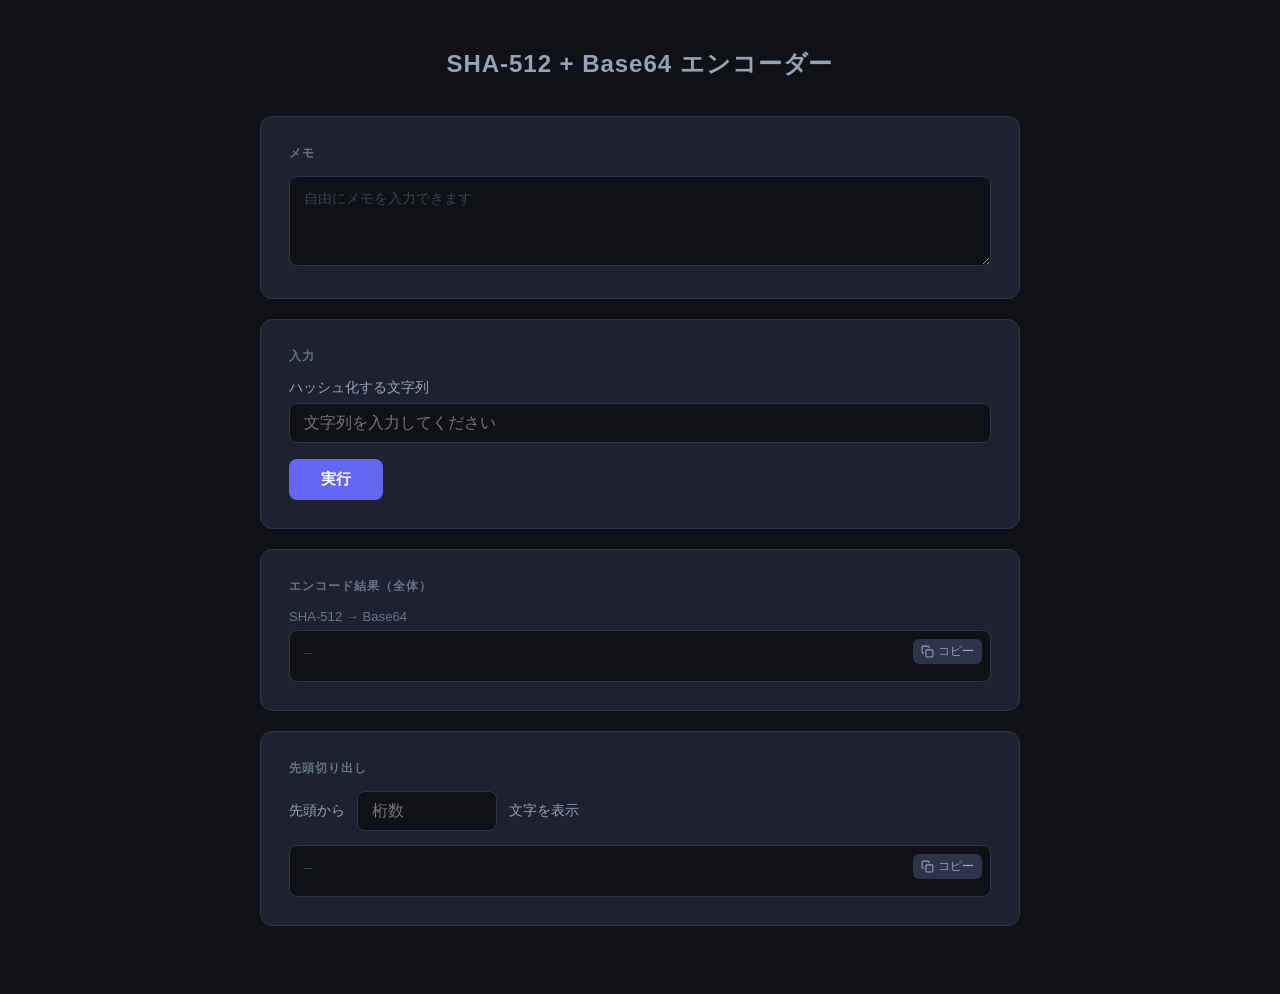
==== index.html @ a0c1e630 "change: メモエリア追加" ====
<!DOCTYPE html>
<html lang="ja">
<head>
  <meta charset="UTF-8">
  <meta name="viewport" content="width=device-width, initial-scale=1.0">
  <title>SHA-512 + Base64 エンコーダー</title>
  <link rel="stylesheet" href="style.css">
</head>
<body>
  <h1>SHA-512 + Base64 エンコーダー</h1>

  <!-- メモエリア -->
  <div class="card card--memo">
    <div class="card-title">メモ</div>
    <textarea id="memoText" placeholder="自由にメモを入力できます" spellcheck="false"></textarea>
  </div>

  <!-- 入力エリア -->
  <div class="card">
    <div class="card-title">入力</div>
    <label for="inputText">ハッシュ化する文字列</label>
    <input type="password" id="inputText" placeholder="文字列を入力してください" autocomplete="off" />
    <button class="run-btn" onclick="runHash()">実行</button>
  </div>

  <!-- 全体表示 -->
  <div class="card">
    <div class="card-title">エンコード結果（全体）</div>
    <div class="result-label">SHA-512 → Base64</div>
    <div class="result-box empty" id="fullResult">
      <span id="fullText">—</span>
      <button class="copy-btn" id="copyFull" onclick="copyText('fullText', 'copyFull')" title="コピー">
        <svg viewBox="0 0 24 24" fill="none" stroke="currentColor" stroke-width="2" stroke-linecap="round" stroke-linejoin="round">
          <rect x="9" y="9" width="13" height="13" rx="2" ry="2"/>
          <path d="M5 15H4a2 2 0 0 1-2-2V4a2 2 0 0 1 2-2h9a2 2 0 0 1 2 2v1"/>
        </svg>
        コピー
      </button>
    </div>
  </div>

  <!-- 先頭N文字 -->
  <div class="card">
    <div class="card-title">先頭切り出し</div>
    <div class="trim-row">
      <label for="trimLen">先頭から</label>
      <input type="number" id="trimLen" min="1" max="999" placeholder="桁数" oninput="updateTrim()" />
      <label>文字を表示</label>
    </div>
    <div class="result-box empty" id="trimResult">
      <span id="trimText">—</span>
      <button class="copy-btn" id="copyTrim" onclick="copyText('trimText', 'copyTrim')" title="コピー">
        <svg viewBox="0 0 24 24" fill="none" stroke="currentColor" stroke-width="2" stroke-linecap="round" stroke-linejoin="round">
          <rect x="9" y="9" width="13" height="13" rx="2" ry="2"/>
          <path d="M5 15H4a2 2 0 0 1-2-2V4a2 2 0 0 1 2-2h9a2 2 0 0 1 2 2v1"/>
        </svg>
        コピー
      </button>
    </div>
  </div>

  <script src="script.js"></script>
</body>
</html>
---- style.css ----
*, *::before, *::after { box-sizing: border-box; margin: 0; padding: 0; }

body {
  font-family: 'Segoe UI', 'Helvetica Neue', Arial, sans-serif;
  background: #0f1117;
  color: #e2e8f0;
  min-height: 100vh;
  display: flex;
  flex-direction: column;
  align-items: center;
  padding: 48px 16px;
}

h1 {
  font-size: 1.5rem;
  font-weight: 600;
  letter-spacing: 0.04em;
  color: #94a3b8;
  margin-bottom: 36px;
}

.card {
  background: #1e2130;
  border: 1px solid #2d3348;
  border-radius: 12px;
  padding: 28px;
  width: 100%;
  max-width: 760px;
  margin-bottom: 20px;
}

.card-title {
  font-size: 0.78rem;
  font-weight: 600;
  letter-spacing: 0.08em;
  text-transform: uppercase;
  color: #64748b;
  margin-bottom: 14px;
}

label {
  display: block;
  font-size: 0.85rem;
  color: #94a3b8;
  margin-bottom: 6px;
}

input[type="password"],
input[type="number"] {
  width: 100%;
  background: #0f1117;
  border: 1px solid #2d3348;
  border-radius: 8px;
  color: #e2e8f0;
  font-size: 1rem;
  padding: 10px 14px;
  outline: none;
  transition: border-color 0.2s;
}

input[type="password"]:focus,
input[type="number"]:focus {
  border-color: #6366f1;
}

input[type="number"] { width: 140px; }

.run-btn {
  margin-top: 16px;
  background: #6366f1;
  color: #fff;
  border: none;
  border-radius: 8px;
  font-size: 0.95rem;
  font-weight: 600;
  padding: 10px 32px;
  cursor: pointer;
  transition: background 0.2s;
}

.run-btn:hover { background: #4f46e5; }
.run-btn:active { background: #4338ca; }

.result-label {
  font-size: 0.82rem;
  color: #64748b;
  margin-bottom: 6px;
}

.result-box {
  position: relative;
  background: #0f1117;
  border: 1px solid #2d3348;
  border-radius: 8px;
  padding: 12px 48px 12px 14px;
  min-height: 52px;
  font-family: 'Consolas', 'Courier New', monospace;
  font-size: 0.82rem;
  color: #a5b4fc;
  word-break: break-all;
  line-height: 1.6;
}

.result-box.empty { color: #374151; }

.copy-btn {
  position: absolute;
  top: 8px;
  right: 8px;
  background: #2d3348;
  border: none;
  border-radius: 6px;
  color: #94a3b8;
  cursor: pointer;
  padding: 4px 8px;
  font-size: 0.75rem;
  display: flex;
  align-items: center;
  gap: 4px;
  transition: background 0.15s, color 0.15s;
}

.copy-btn:hover { background: #6366f1; color: #fff; }
.copy-btn.copied { background: #10b981; color: #fff; }

.copy-btn svg { width: 13px; height: 13px; flex-shrink: 0; }

.trim-row {
  display: flex;
  align-items: center;
  gap: 12px;
  margin-bottom: 14px;
}

.trim-row label { margin-bottom: 0; white-space: nowrap; }

textarea {
  width: 100%;
  background: #0f1117;
  border: 1px solid #2d3348;
  border-radius: 8px;
  color: #e2e8f0;
  font-family: 'Segoe UI', 'Helvetica Neue', Arial, sans-serif;
  font-size: 0.9rem;
  line-height: 1.6;
  padding: 10px 14px;
  outline: none;
  resize: vertical;
  min-height: 90px;
  transition: border-color 0.2s;
}

textarea:focus { border-color: #6366f1; }
textarea::placeholder { color: #374151; }
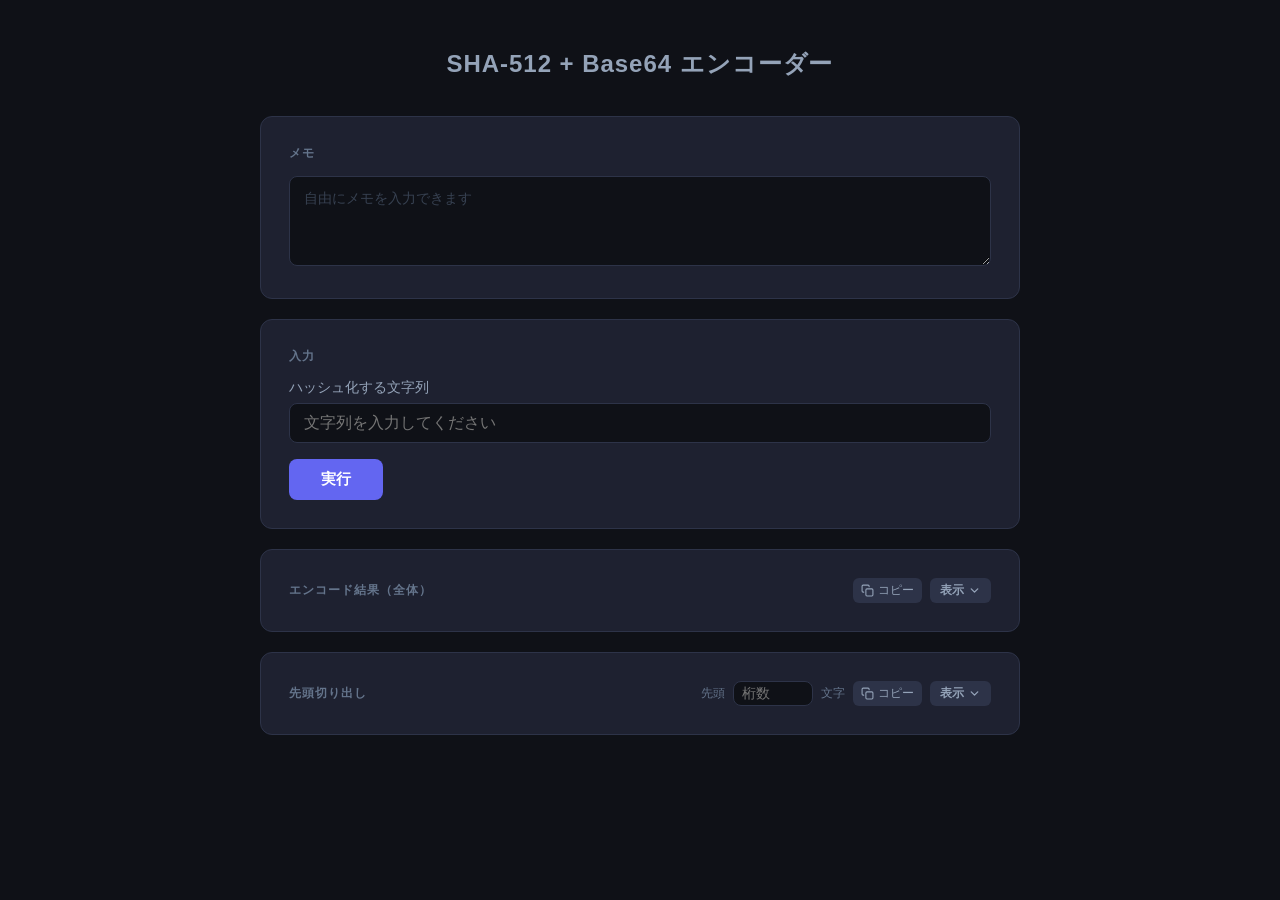
==== commit 20f35b2a: "change: 実行結果を見えないように改修" ====
--- a/index.html
+++ b/index.html
@@ -25,37 +25,59 @@
 
   <!-- 全体表示 -->
   <div class="card">
-    <div class="card-title">エンコード結果（全体）</div>
-    <div class="result-label">SHA-512 → Base64</div>
-    <div class="result-box empty" id="fullResult">
-      <span id="fullText">—</span>
-      <button class="copy-btn" id="copyFull" onclick="copyText('fullText', 'copyFull')" title="コピー">
-        <svg viewBox="0 0 24 24" fill="none" stroke="currentColor" stroke-width="2" stroke-linecap="round" stroke-linejoin="round">
-          <rect x="9" y="9" width="13" height="13" rx="2" ry="2"/>
-          <path d="M5 15H4a2 2 0 0 1-2-2V4a2 2 0 0 1 2-2h9a2 2 0 0 1 2 2v1"/>
-        </svg>
-        コピー
-      </button>
+    <div class="card-header">
+      <span class="card-title">エンコード結果（全体）</span>
+      <div class="card-header-actions">
+        <button class="copy-btn" id="copyFull" onclick="copyText('fullText', 'copyFull')" title="コピー">
+          <svg viewBox="0 0 24 24" fill="none" stroke="currentColor" stroke-width="2" stroke-linecap="round" stroke-linejoin="round">
+            <rect x="9" y="9" width="13" height="13" rx="2" ry="2"/>
+            <path d="M5 15H4a2 2 0 0 1-2-2V4a2 2 0 0 1 2-2h9a2 2 0 0 1 2 2v1"/>
+          </svg>
+          コピー
+        </button>
+        <button class="toggle-btn" onclick="toggleCard(this)" aria-expanded="false">
+          表示
+          <svg class="toggle-icon" viewBox="0 0 24 24" fill="none" stroke="currentColor" stroke-width="2.5" stroke-linecap="round" stroke-linejoin="round">
+            <polyline points="6 9 12 15 18 9"/>
+          </svg>
+        </button>
+      </div>
+    </div>
+    <div class="card-body" hidden>
+      <div class="result-label">SHA-512 → Base64</div>
+      <div class="result-box" id="fullResult">
+        <span id="fullText">—</span>
+      </div>
     </div>
   </div>
 
   <!-- 先頭N文字 -->
   <div class="card">
-    <div class="card-title">先頭切り出し</div>
-    <div class="trim-row">
-      <label for="trimLen">先頭から</label>
-      <input type="number" id="trimLen" min="1" max="999" placeholder="桁数" oninput="updateTrim()" />
-      <label>文字を表示</label>
+    <div class="card-header">
+      <span class="card-title">先頭切り出し</span>
+      <div class="card-header-actions">
+        <label class="trim-inline" for="trimLen">先頭</label>
+        <input type="number" id="trimLen" min="1" max="999" placeholder="桁数" oninput="updateTrim()" />
+        <label class="trim-inline" for="trimLen">文字</label>
+        <button class="copy-btn" id="copyTrim" onclick="copyText('trimText', 'copyTrim')" title="コピー">
+          <svg viewBox="0 0 24 24" fill="none" stroke="currentColor" stroke-width="2" stroke-linecap="round" stroke-linejoin="round">
+            <rect x="9" y="9" width="13" height="13" rx="2" ry="2"/>
+            <path d="M5 15H4a2 2 0 0 1-2-2V4a2 2 0 0 1 2-2h9a2 2 0 0 1 2 2v1"/>
+          </svg>
+          コピー
+        </button>
+        <button class="toggle-btn" onclick="toggleCard(this)" aria-expanded="false">
+          表示
+          <svg class="toggle-icon" viewBox="0 0 24 24" fill="none" stroke="currentColor" stroke-width="2.5" stroke-linecap="round" stroke-linejoin="round">
+            <polyline points="6 9 12 15 18 9"/>
+          </svg>
+        </button>
+      </div>
     </div>
-    <div class="result-box empty" id="trimResult">
-      <span id="trimText">—</span>
-      <button class="copy-btn" id="copyTrim" onclick="copyText('trimText', 'copyTrim')" title="コピー">
-        <svg viewBox="0 0 24 24" fill="none" stroke="currentColor" stroke-width="2" stroke-linecap="round" stroke-linejoin="round">
-          <rect x="9" y="9" width="13" height="13" rx="2" ry="2"/>
-          <path d="M5 15H4a2 2 0 0 1-2-2V4a2 2 0 0 1 2-2h9a2 2 0 0 1 2 2v1"/>
-        </svg>
-        コピー
-      </button>
+    <div class="card-body" hidden>
+      <div class="result-box" id="trimResult">
+        <span id="trimText">—</span>
+      </div>
     </div>
   </div>
 
--- a/style.css
+++ b/style.css
@@ -37,6 +37,49 @@
   color: #64748b;
   margin-bottom: 14px;
 }
+
+.card-header {
+  display: flex;
+  align-items: center;
+  justify-content: space-between;
+  margin-bottom: 0;
+}
+
+.card-header .card-title { margin-bottom: 0; }
+
+.card-header-actions {
+  display: flex;
+  align-items: center;
+  gap: 8px;
+}
+
+.card-body { margin-top: 18px; }
+
+.toggle-btn {
+  display: flex;
+  align-items: center;
+  gap: 4px;
+  background: #2d3348;
+  border: none;
+  border-radius: 6px;
+  color: #94a3b8;
+  cursor: pointer;
+  font-size: 0.78rem;
+  font-weight: 600;
+  padding: 4px 10px;
+  transition: background 0.15s, color 0.15s;
+}
+
+.toggle-btn:hover { background: #6366f1; color: #fff; }
+.toggle-btn[aria-expanded="true"] { background: #6366f1; color: #fff; }
+
+.toggle-icon {
+  width: 13px;
+  height: 13px;
+  transition: transform 0.2s;
+}
+
+.toggle-btn[aria-expanded="true"] .toggle-icon { transform: rotate(180deg); }
 
 label {
   display: block;
@@ -88,11 +131,10 @@
 }
 
 .result-box {
-  position: relative;
   background: #0f1117;
   border: 1px solid #2d3348;
   border-radius: 8px;
-  padding: 12px 48px 12px 14px;
+  padding: 12px 14px;
   min-height: 52px;
   font-family: 'Consolas', 'Courier New', monospace;
   font-size: 0.82rem;
@@ -104,9 +146,6 @@
 .result-box.empty { color: #374151; }
 
 .copy-btn {
-  position: absolute;
-  top: 8px;
-  right: 8px;
   background: #2d3348;
   border: none;
   border-radius: 6px;
@@ -118,6 +157,7 @@
   align-items: center;
   gap: 4px;
   transition: background 0.15s, color 0.15s;
+  white-space: nowrap;
 }
 
 .copy-btn:hover { background: #6366f1; color: #fff; }
@@ -125,14 +165,19 @@
 
 .copy-btn svg { width: 13px; height: 13px; flex-shrink: 0; }
 
-.trim-row {
-  display: flex;
-  align-items: center;
-  gap: 12px;
-  margin-bottom: 14px;
+.trim-inline {
+  display: inline;
+  font-size: 0.78rem;
+  color: #64748b;
+  margin-bottom: 0;
+  white-space: nowrap;
 }
 
-.trim-row label { margin-bottom: 0; white-space: nowrap; }
+.card-header-actions input[type="number"] {
+  width: 80px;
+  font-size: 0.85rem;
+  padding: 4px 8px;
+}
 
 textarea {
   width: 100%;
